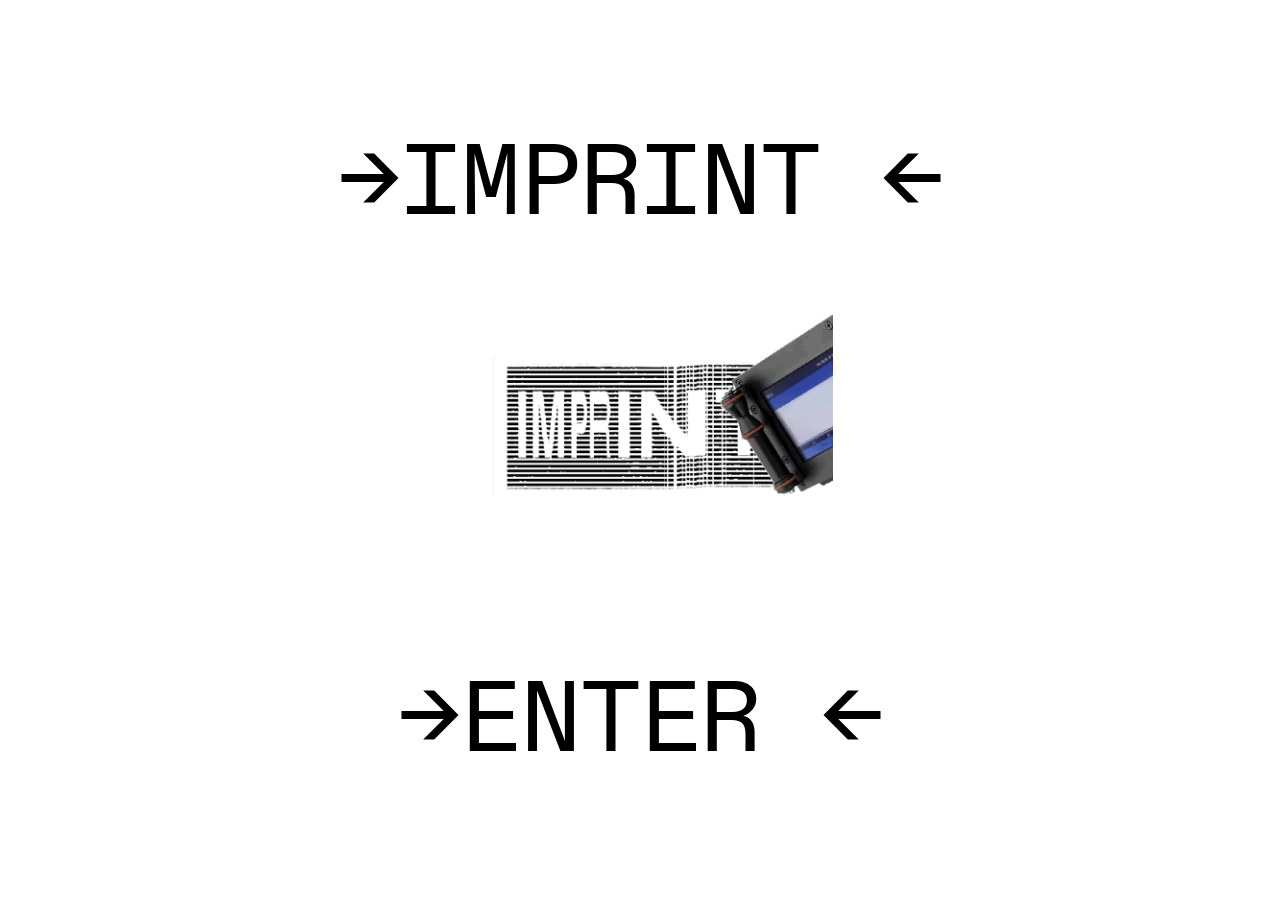
==== index.html @ 9c092231 "Imprint" ====
<!DOCTYPE html>
<html lang="de">
<head>
  <meta charset="UTF-8">
  <meta name="viewport" content="width=device-width, initial-scale=1.0">
  <title>EXP Tool-1</title>
  <link rel="stylesheet" href="index.css">
</head>

<body>
  <div class="landing">
    <a class="landing-link" href="page2.html">
      <h1><span class="arrow-shift arrow-left">-></span>IMPRINT <span class="arrow-shift"><-</span></h1>
      <img src="assets/TT-Logo-GIF-3.gif" alt="EXP Sample" class="Landingpage-gif">
      <h1><span class="arrow-shift arrow-left">-></span>ENTER <span class="arrow-shift"><-</span></h1>
    </a>
  </div>
</body>
</html>
---- index.css ----
* {
  box-sizing: border-box;
  margin: 1px;
}

@font-face {
  font-family: "ABCDiatypeMono";
  src: url("fonts/ABCDiatypeMonoEdu-Regular.woff") format("woff"),
       url("fonts/ABCDiatypeMonoEdu-Regular.otf") format("opentype");
  font-weight: normal;
  font-style: normal;
}

body {
  margin: 1px;
  height: 100vh;
  overflow: hidden;
  position: relative;
  font-family: "ABCDiatypeMono", monospace;
  color: white;
  background: white;
}



.Landingpage-gif {
  position: static;
  width: 30vw;
  object-fit: cover;
  display: block;
  z-index: 0;
}

.landing {
  position: relative;
  width: 100%;
  height: 100vh;
  display: flex;
  align-items: center;
  justify-content: center;
}

.landing-link {
  display: flex;
  flex-direction: column;
  align-items: center;
  gap: 12px;
  text-decoration: none;
  color: black;
  text-transform: uppercase;
}

.landing-link h1 {
  font-size: 100px;
  font-family: "ABCDiatypeMono", monospace;
  font-weight: 100;
  margin: 0;
}

.arrow-shift {
  display: inline-block;
  animation: arrow-shift 1.6s ease-in-out infinite alternate;
}



.arrow-shift:last-child {
  animation-direction: alternate-reverse;
}

@keyframes arrow-shift {
  from {
    transform: translateX(-6px);
  }
  to {
    transform: translateX(6px);
  }
}
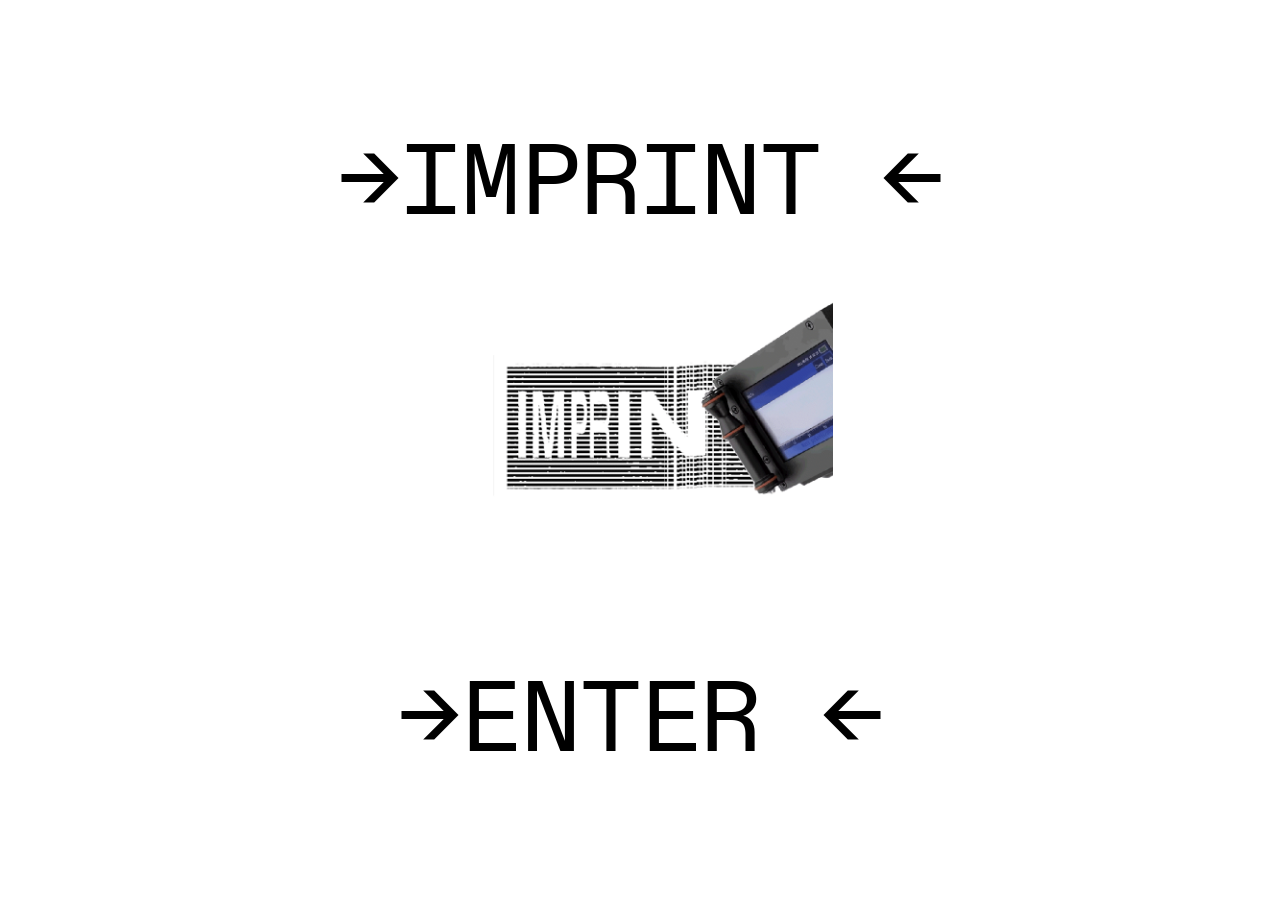
==== commit a249b04b: "Update 260117-1" ====
--- a/index.html
+++ b/index.html
@@ -15,5 +15,9 @@
       <h1><span class="arrow-shift arrow-left">-></span>ENTER <span class="arrow-shift"><-</span></h1>
     </a>
   </div>
+  <script>
+    localStorage.removeItem("infoLoopSeen");
+    sessionStorage.removeItem("stufe1Text");
+  </script>
 </body>
 </html>
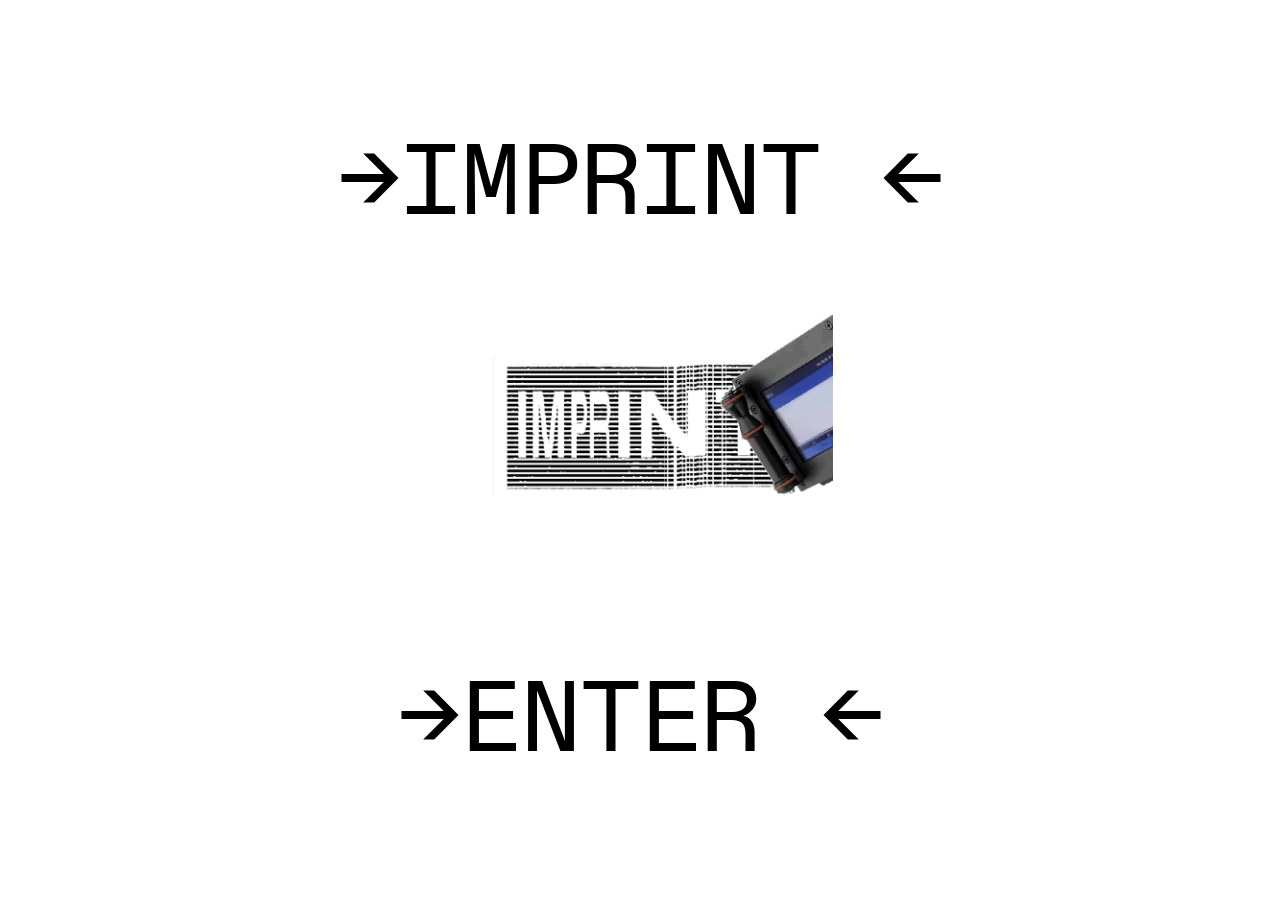
==== commit ea3b946b: "Update index.html" ====
--- a/index.html
+++ b/index.html
@@ -3,7 +3,7 @@
 <head>
   <meta charset="UTF-8">
   <meta name="viewport" content="width=device-width, initial-scale=1.0">
-  <title>EXP Tool-1</title>
+  <title>IMPRINT</title>
   <link rel="stylesheet" href="index.css">
 </head>
 
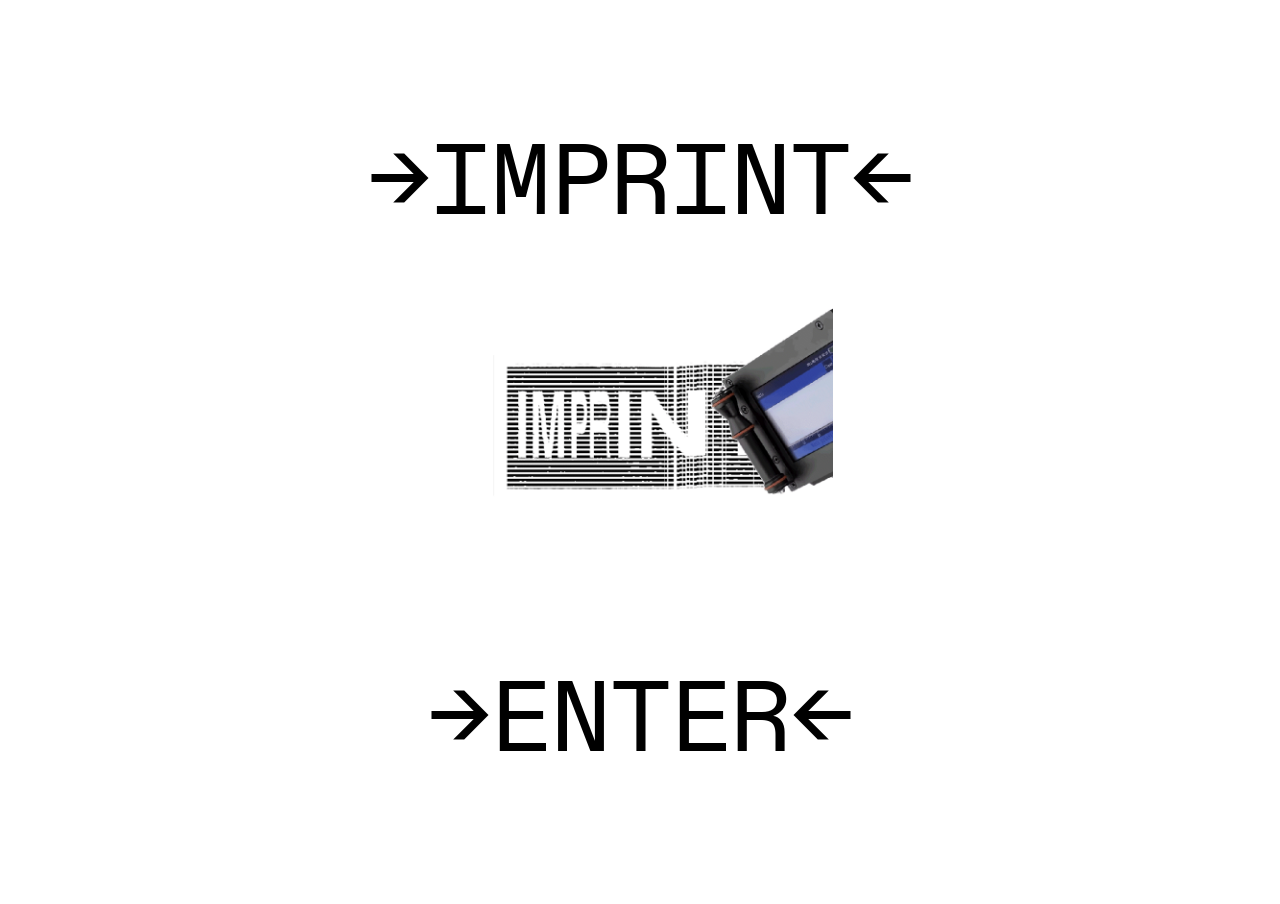
==== commit 26a46871: "260125-Changes-1" ====
--- a/index.html
+++ b/index.html
@@ -10,9 +10,9 @@
 <body>
   <div class="landing">
     <a class="landing-link" href="page2.html">
-      <h1><span class="arrow-shift arrow-left">-></span>IMPRINT <span class="arrow-shift"><-</span></h1>
+      <h1><span class="arrow-shift arrow-left">→</span>IMPRINT<span class="arrow-shift">←</span></h1>
       <img src="assets/TT-Logo-GIF-3.gif" alt="EXP Sample" class="Landingpage-gif">
-      <h1><span class="arrow-shift arrow-left">-></span>ENTER <span class="arrow-shift"><-</span></h1>
+      <h1><span class="arrow-shift arrow-left">→</span>ENTER<span class="arrow-shift">←</span></h1>
     </a>
   </div>
   <script>
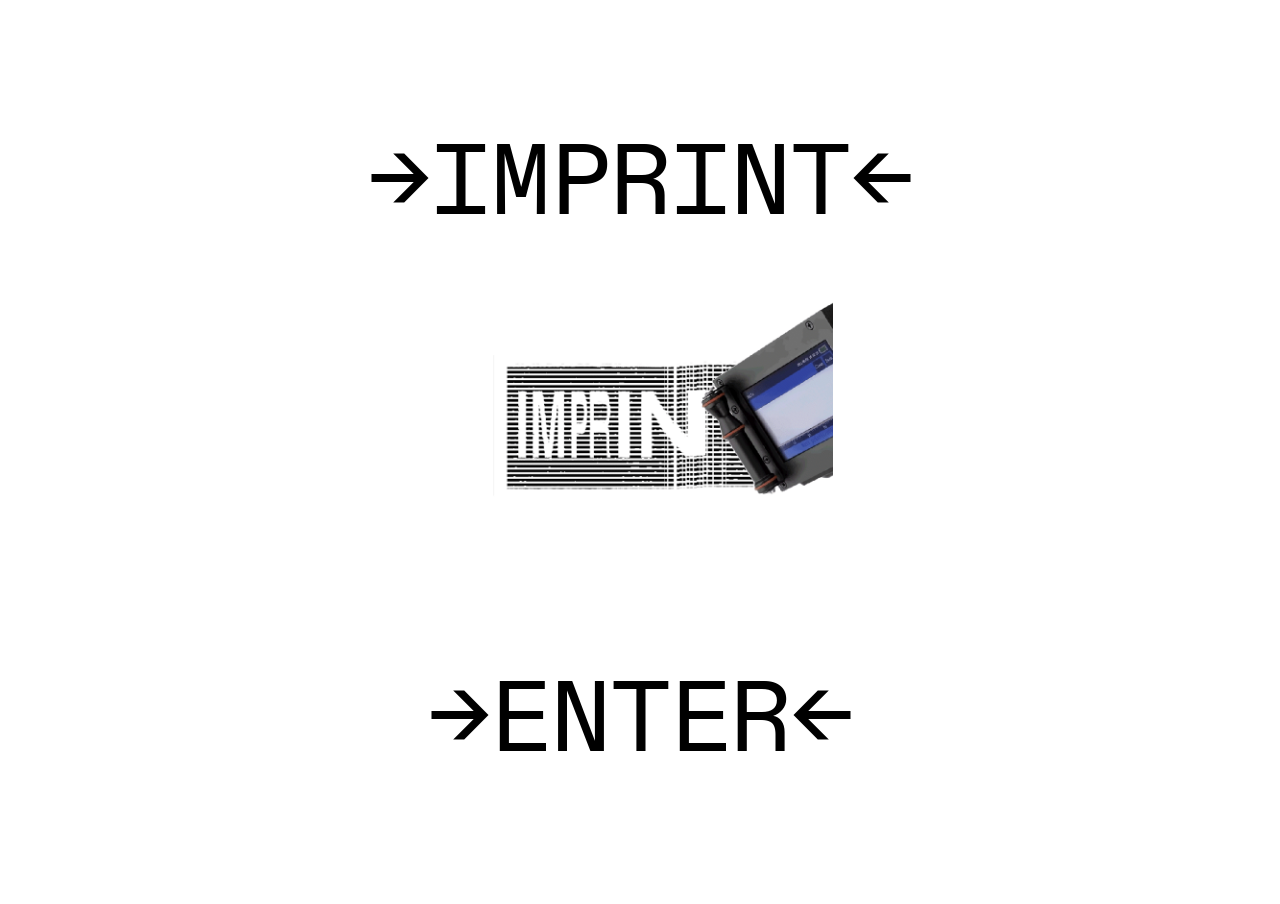
==== commit 0fdf3dc9: "260131-Changes-1" ====
--- a/index.html
+++ b/index.html
@@ -5,6 +5,7 @@
   <meta name="viewport" content="width=device-width, initial-scale=1.0">
   <title>IMPRINT</title>
   <link rel="stylesheet" href="index.css">
+  <link rel="icon" type="image/png" href="assets/TT-Handjet-Printer.png">
 </head>
 
 <body>
--- a/index.css
+++ b/index.css
@@ -51,7 +51,7 @@
 }
 
 .landing-link h1 {
-  font-size: 100px;
+  font-size: 6.25rem;
   font-family: "ABCDiatypeMono", monospace;
   font-weight: 100;
   margin: 0;
